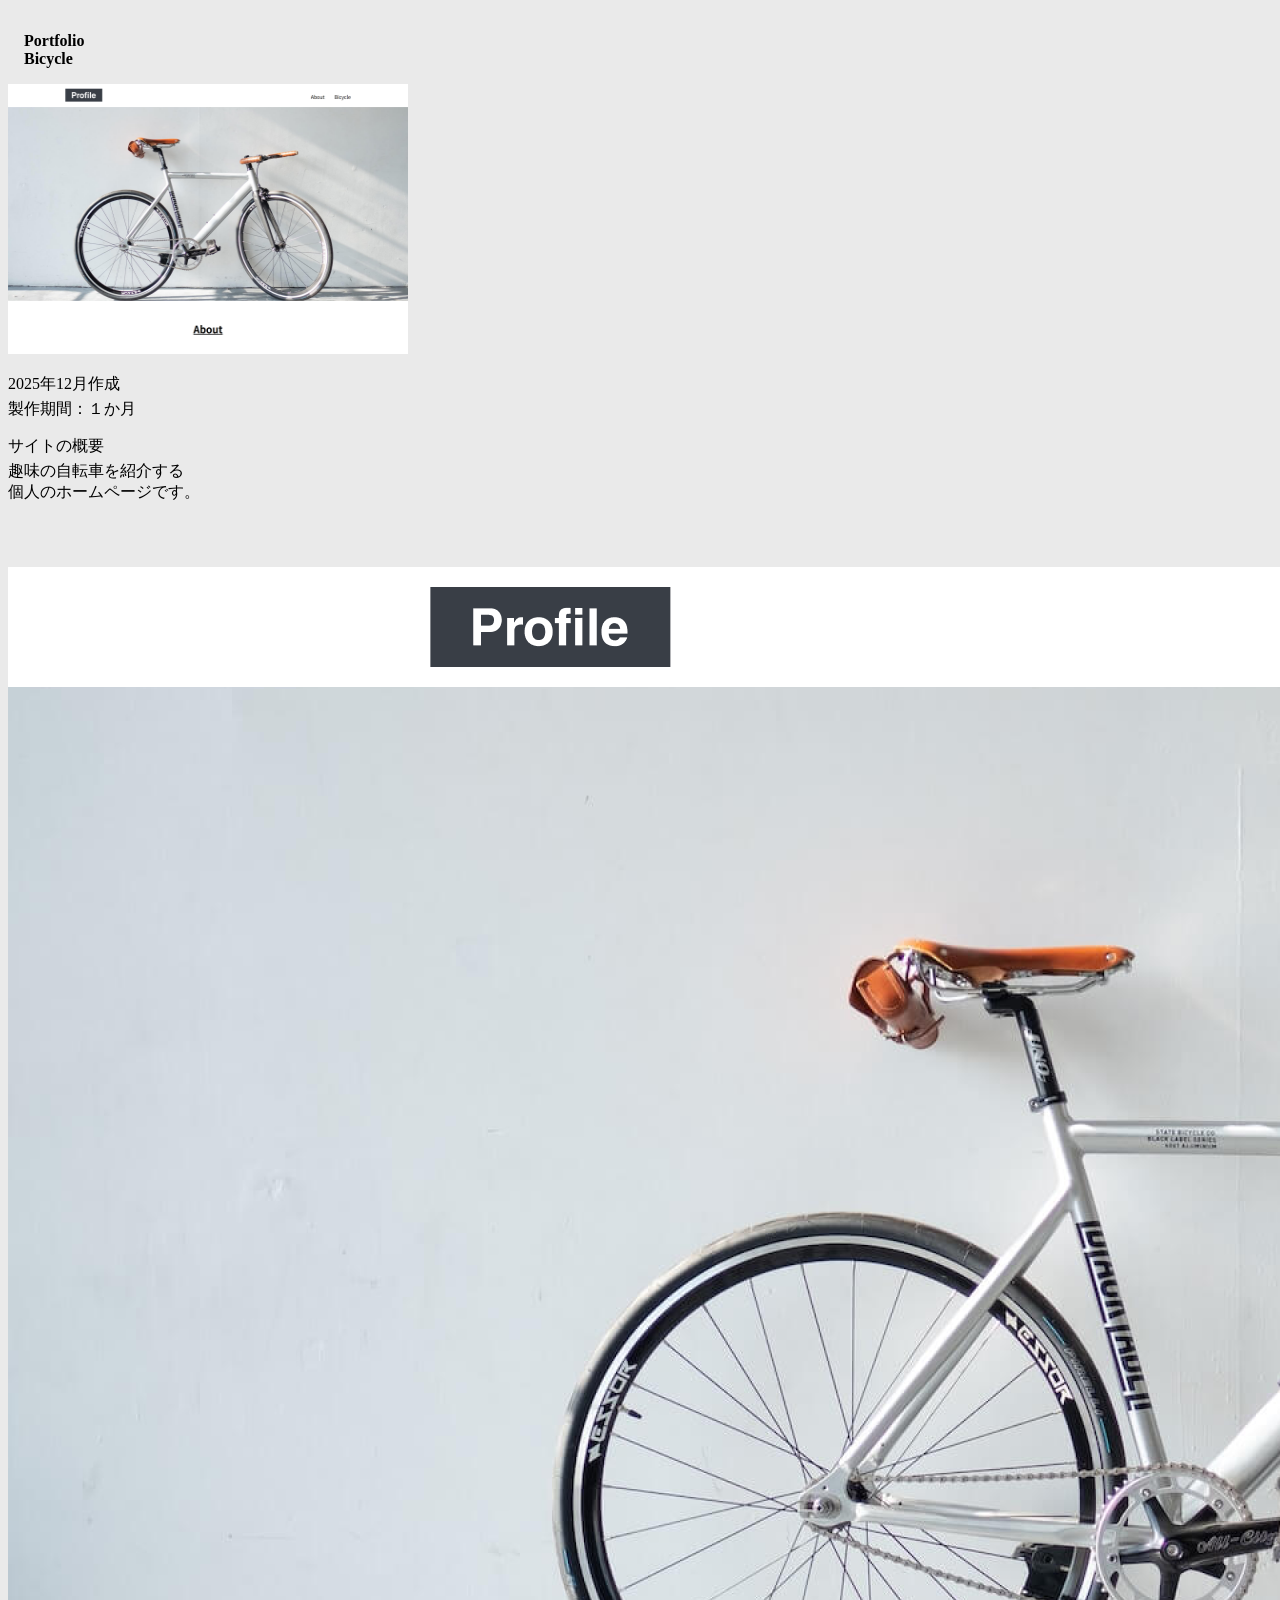
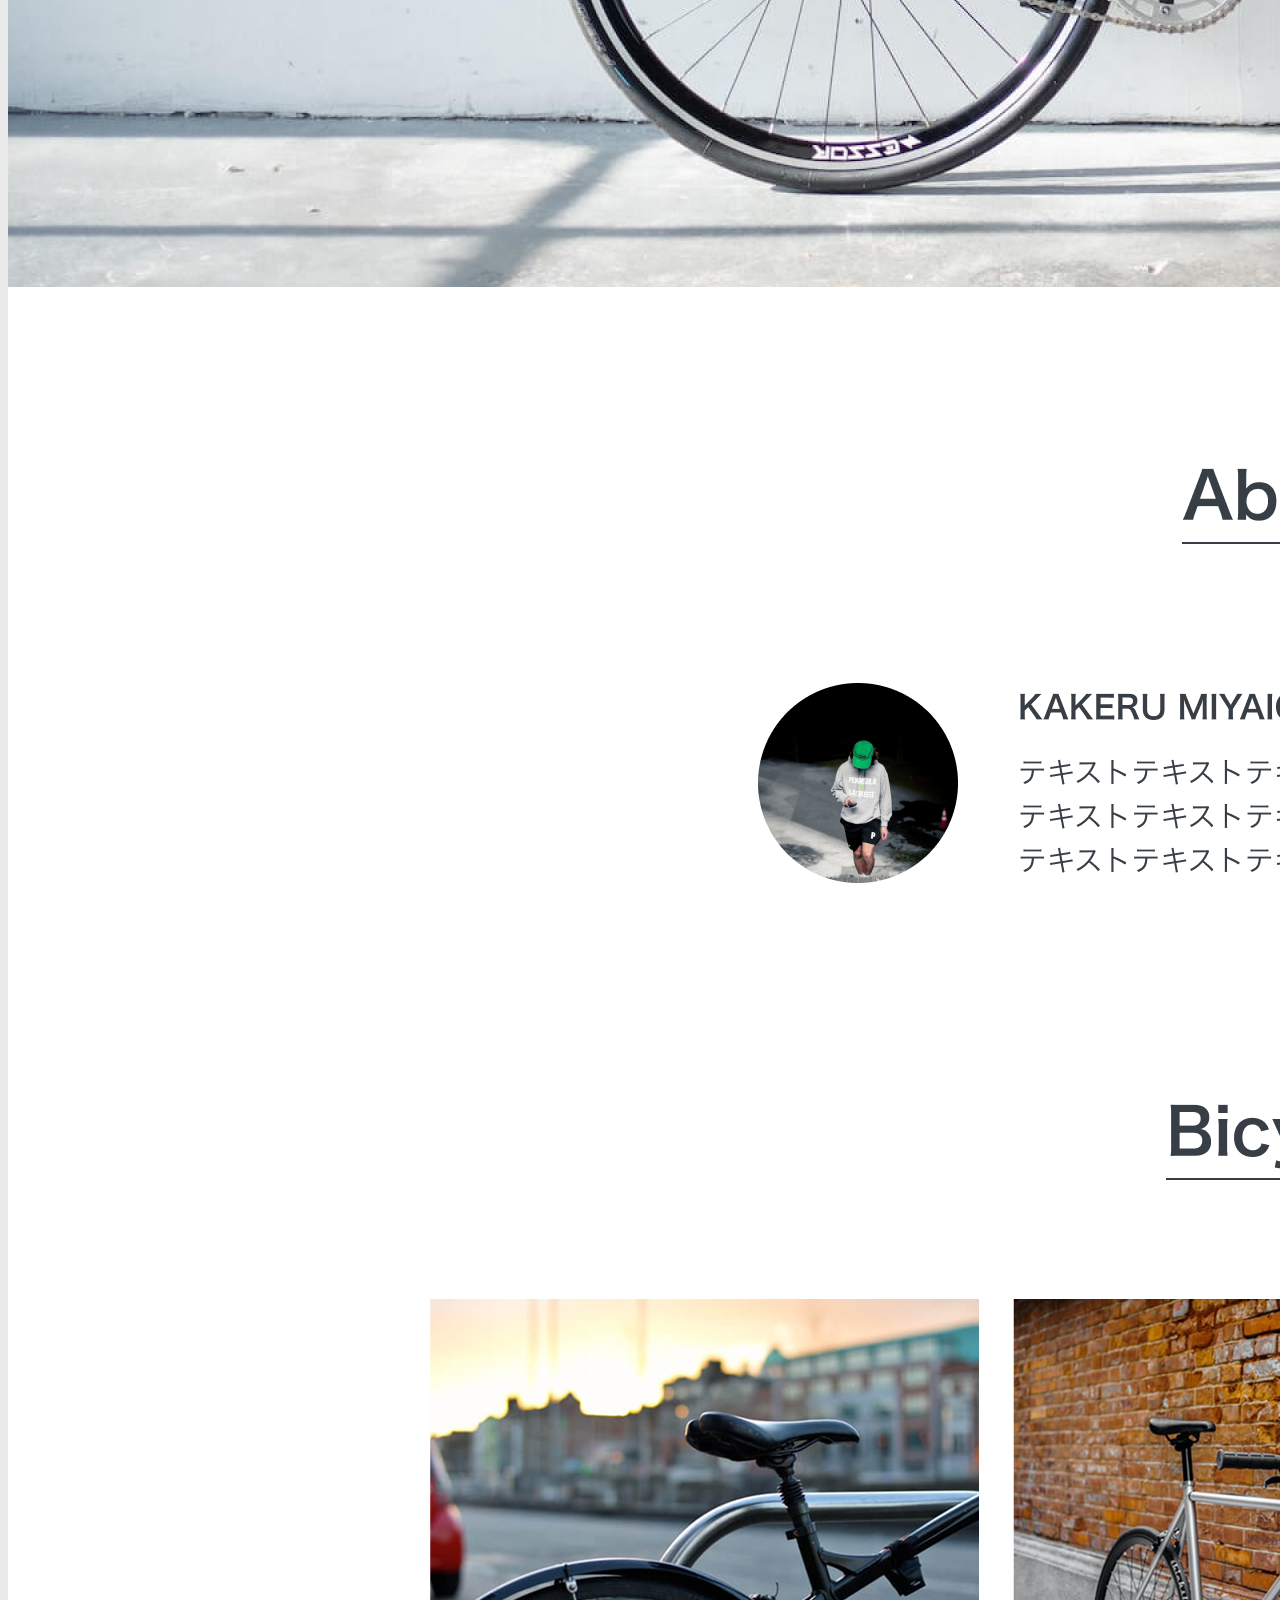
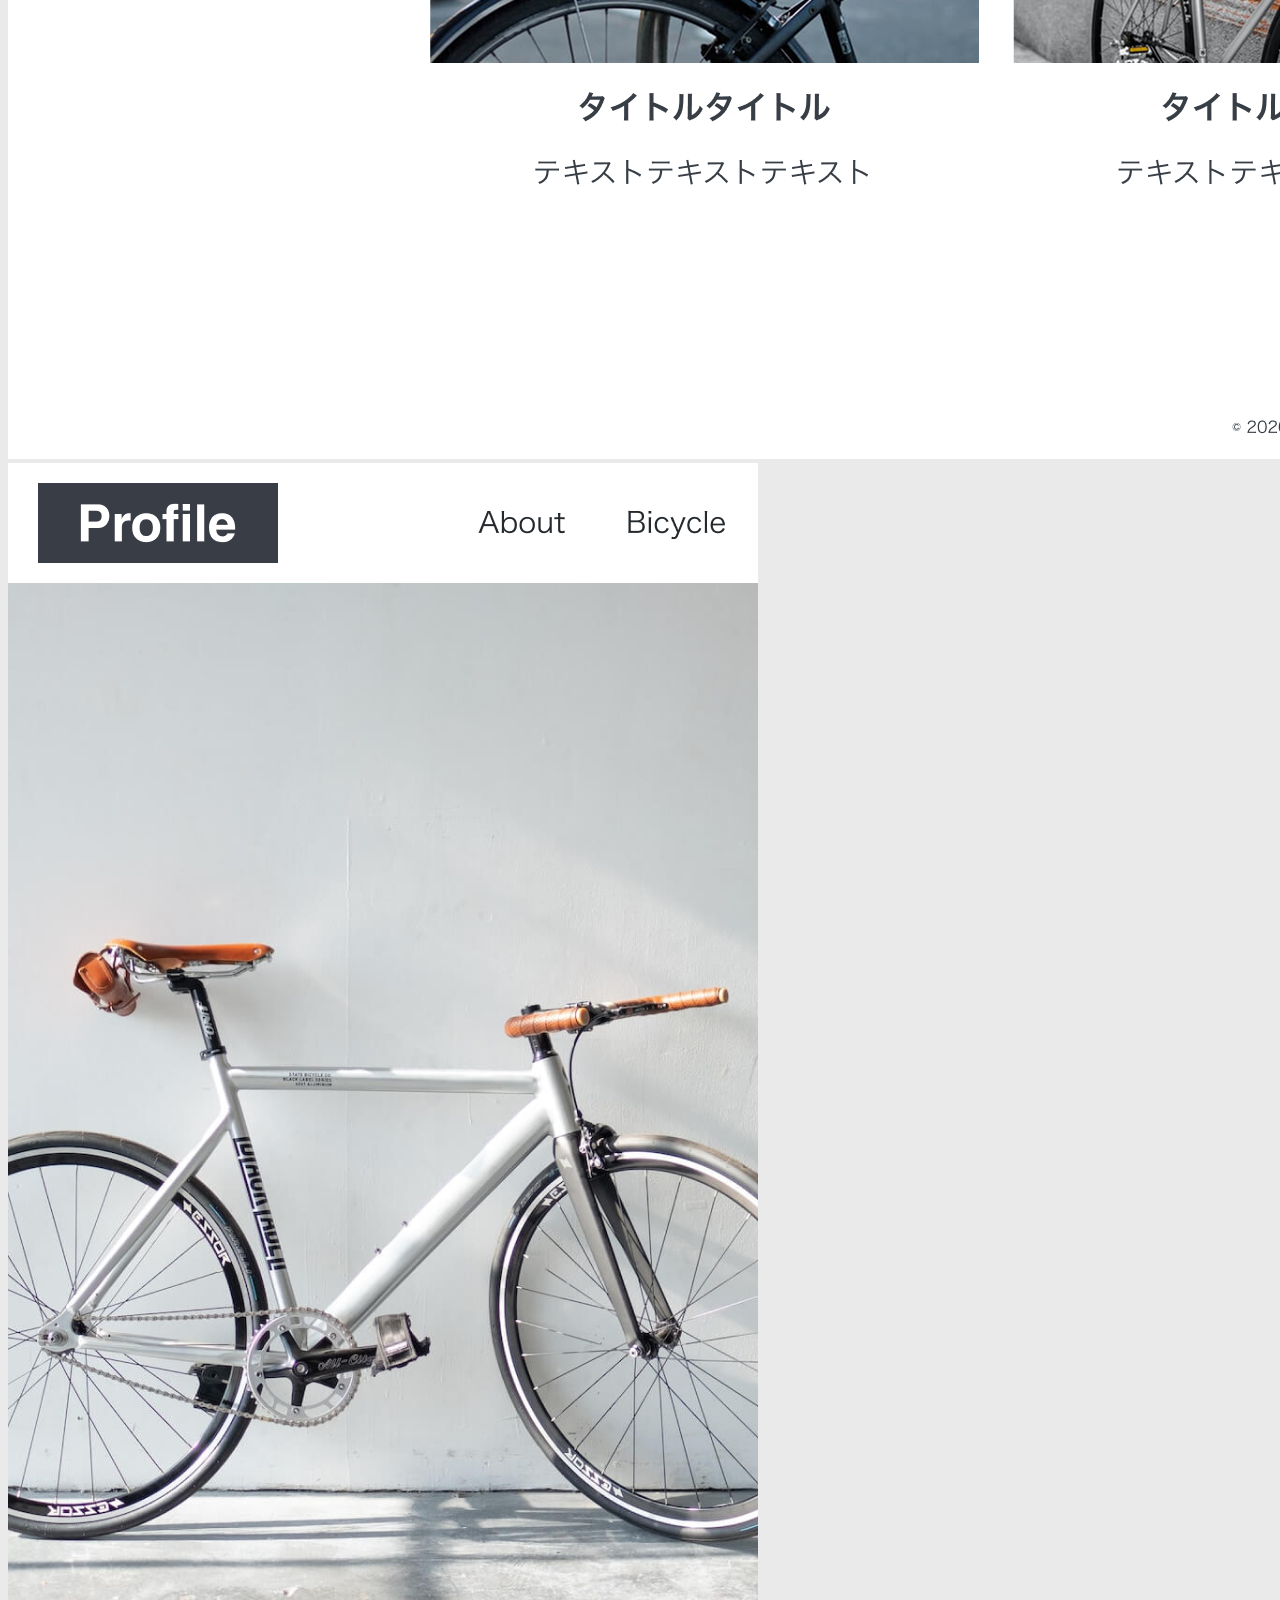
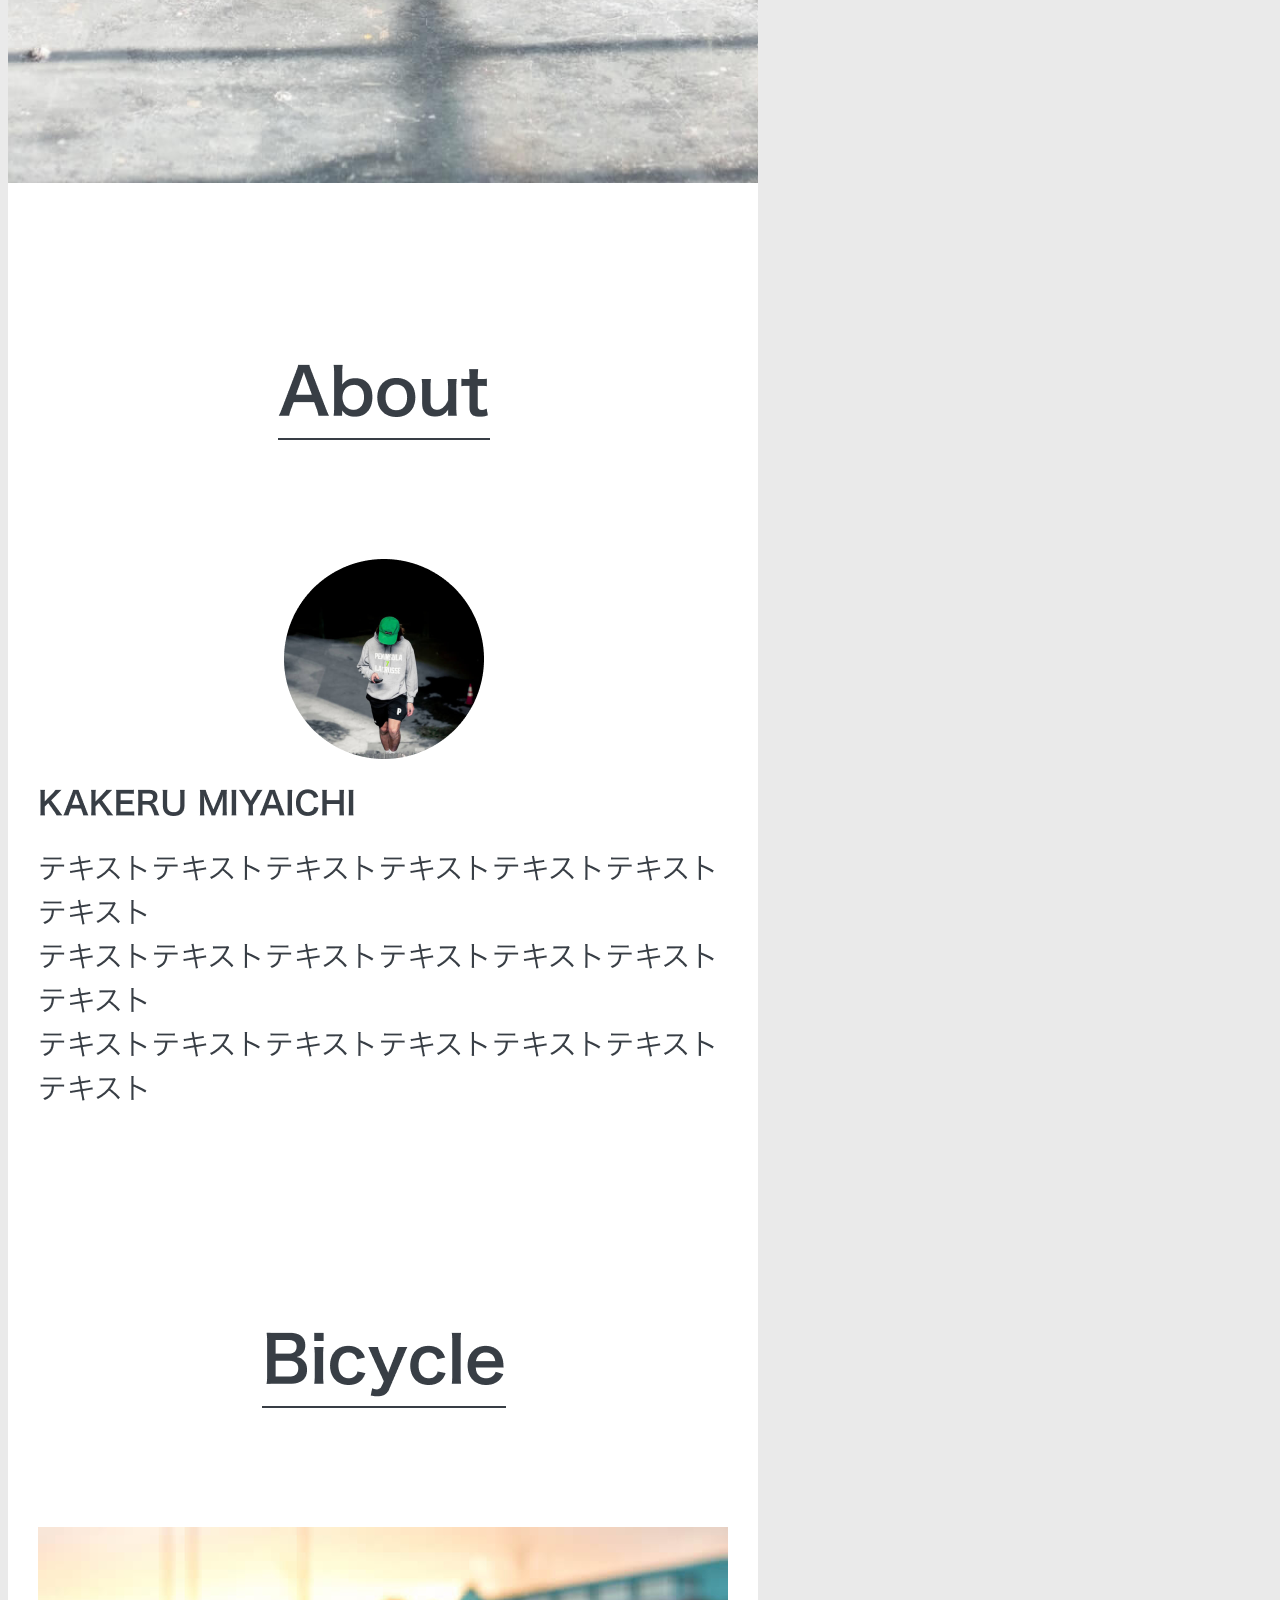
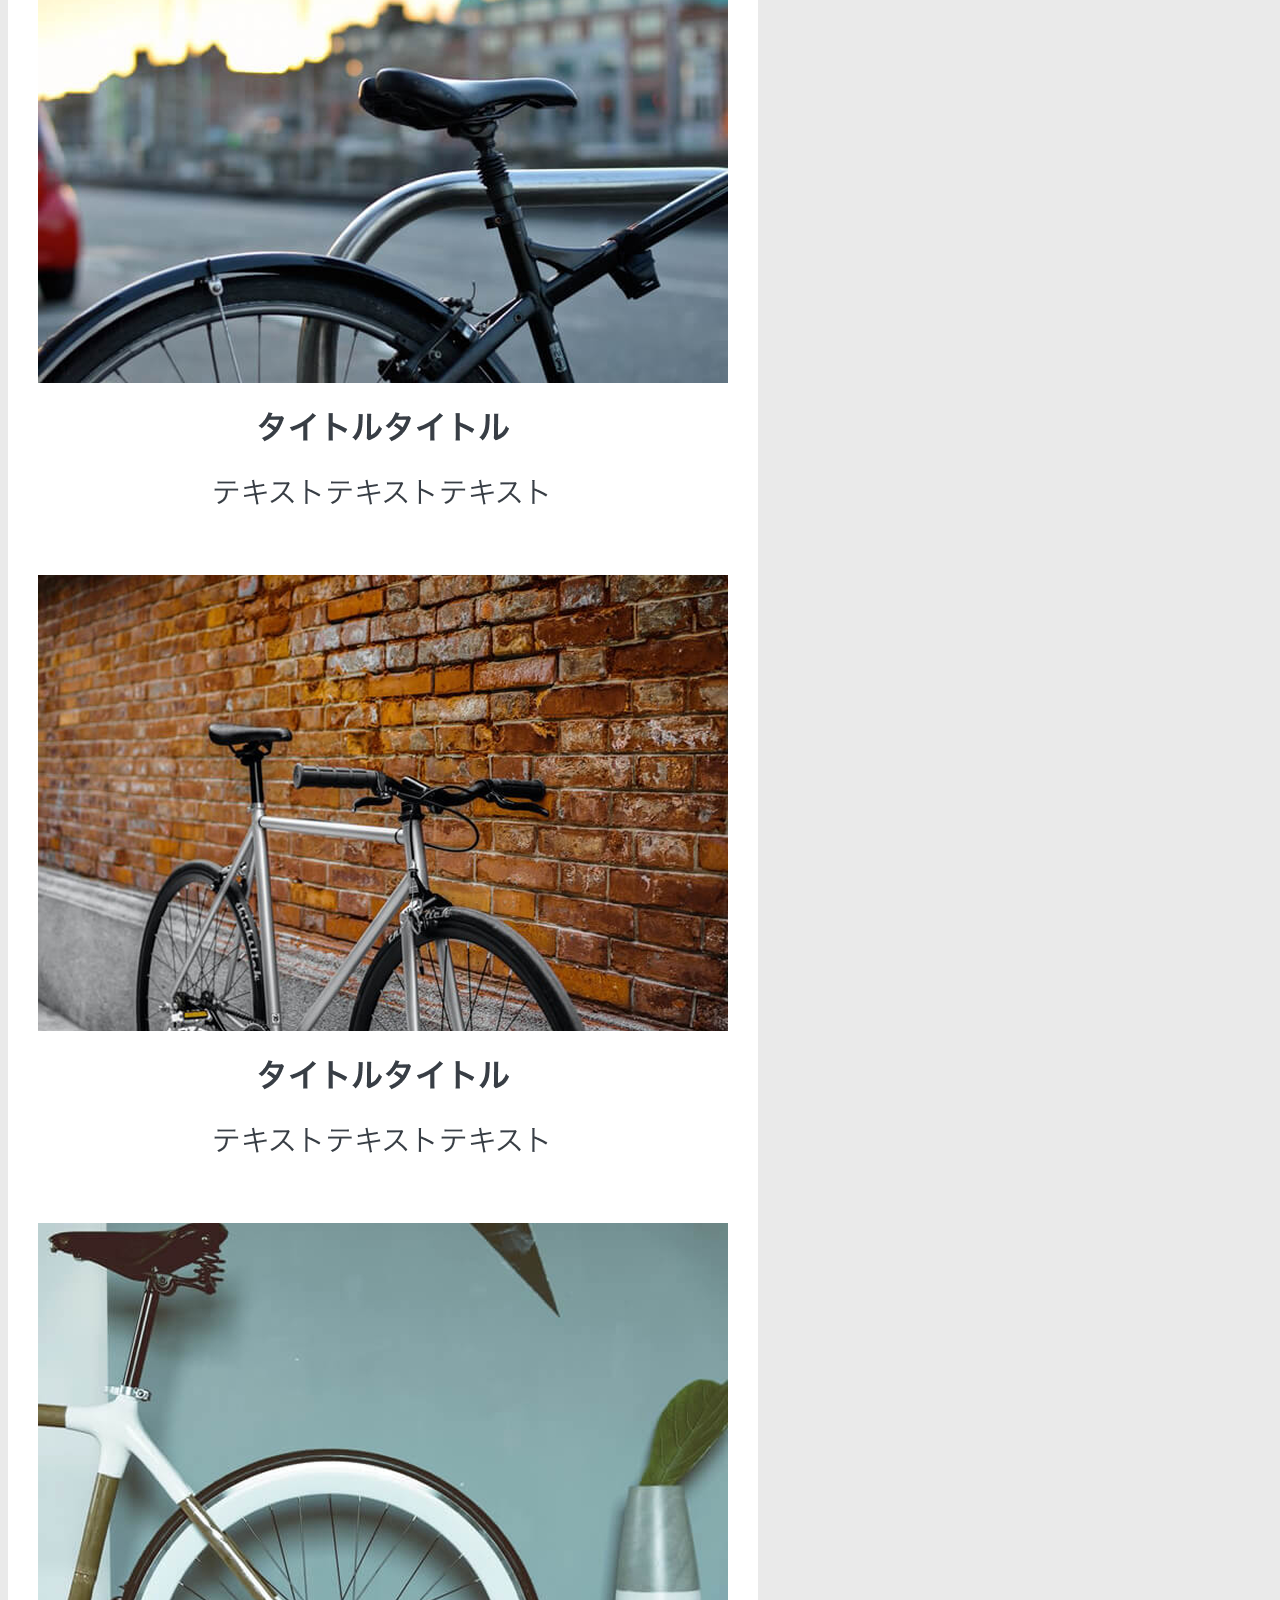
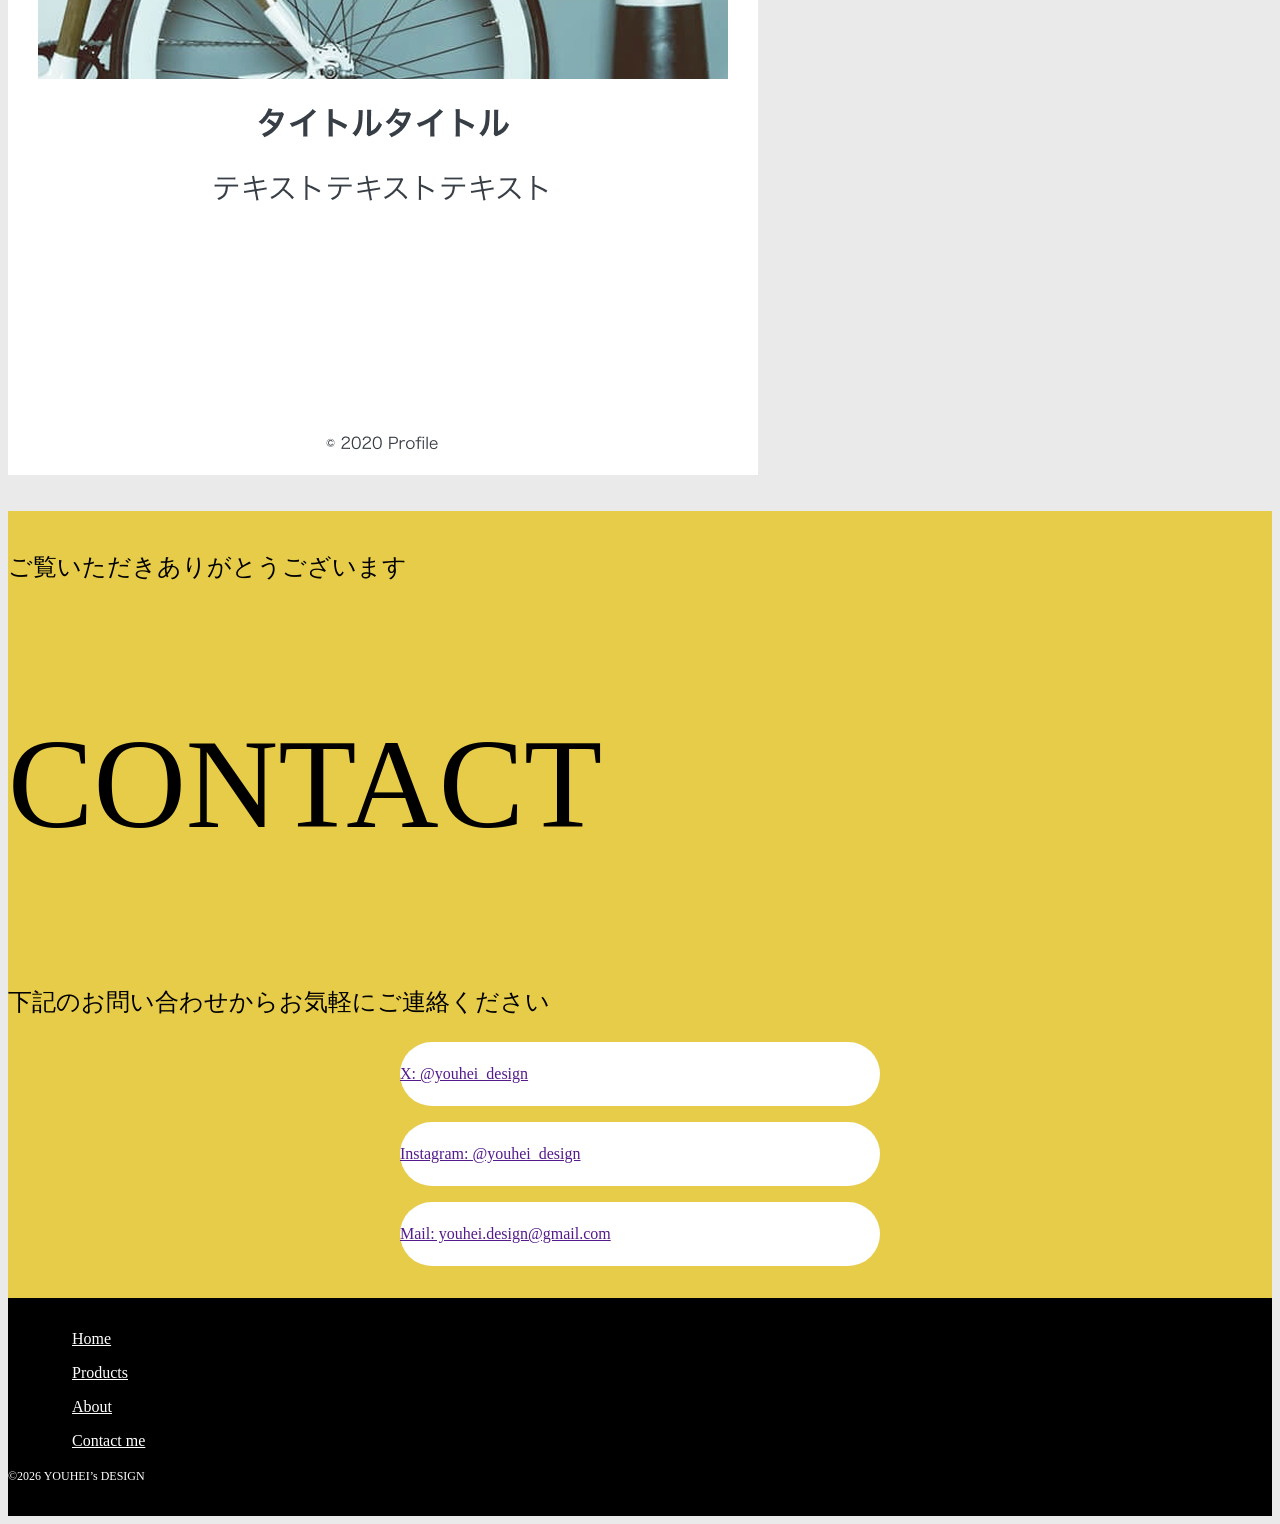
==== bicycle.html @ d2dc4cb7 "Add files via upload" ====
<!DOCTYPE html>
<html lang="ja">

<head>
  <meta charset="UTF-8">
  <meta name="viewport" content="width=device-width, initial-scale=1.0">
  <title>YOUHEI's DESIGN</title>
</head>
<link rel="stylesheet" href="reset.css">
<link rel="stylesheet" href="common.css">
<link rel="stylesheet" href="style.css">
<link rel="stylesheet" href="media.css">
<link rel="stylesheet" href="pages.css">

<body>
  <section class="works">
    <h3>Portfolio</h3>
    <h3>Bicycle</h3>
    <div class="samune">
      <img src="Mask group bicycle.png " width="400" height="270">
    </div>
    <div class="date">
      <p>2025年12月作成</p>
      <p>製作期間：１か月</p>
    </div>
    <div class="gaiyou">
      <p>サイトの概要</p>
      <p>趣味の自転車を紹介する <br>個人のホームページです。</p>
    </div>
  </section>
  <section class="design">
    <div class="designpc">
      <img src="Profile - PC.png">
    </div>
    <div class="designsp">
      <img src="Profile - SP.png">
    </div>
  </section>
  <section class="contact">
    <p class="thanks">ご覧いただきありがとうございます</p>
    <p class="cntct">CONTACT</p>
    <p class="thanks">下記のお問い合わせからお気軽にご連絡ください</p>
    <div class="address">
      <a href="">X: @youhei_design</a>
    </div>
    <div class="address">
      <a href="">Instagram: @youhei_design</a>
    </div>
    <div class="address">
      <a href="">Mail: youhei.design@gmail.com</a>
    </div>
  </section>
  <footer>
    <nav>
      <a href="">Home</a>
      <a href="">Products</a>
      <a href="">About</a>
      <a href="">Contact me</a>
    </nav>
    <small>©︎2026 YOUHEI’s DESIGN</small>
  </footer>

  <script src="main.js"></script>
</body>

</html>
---- common.css ----
@charset "utf-8";

h2 {
  font-size: 24px;
}
---- style.css ----
@charset "utf-8";

body {
  background: #eaeaea;
}

.pc {
  display: none;
}

.firstview {
  width: 100%;
  padding: 16px;
  height: 640px;
  color: #fff;
  background: url(22475643_l.jpg);
  display: flex;
  flex-direction: column;
  justify-content: space-between;

  header {
    width: calc(100% - 32px);
    display: flex;
    justify-content: space-between;

    nav {
      display: none;

      a {
      margin: 32px;
      color: #fff;
      }
    }
  }

  img {
    margin: 0 auto 0 0;
  }

}

h3 {
  margin: 0 16px;
}

/* .pickup{
  height: 48px;
} */

.pickup {
  object-fit: cover;
  height: 100%;
}

.works {
  margin: 32px 0 0;

  img {
    margin: 0 auto 0 0;
  }
}

.one {
  max-width: 1800px;
  width: calc(100% - 128px);
  padding: 32px 0;
  border-top: #000 1px solid;
  /* display: flex; */
  /* justify-content: space-between; */
  margin: 0 auto;

  .two {
    margin: 32px 0;

    .three {
      margin: 16px 0;

      .date,
      .gaiyou {
        margin: 16px 0;
        flex: 1;
        
        p{
          margin: 4px 0;
        }
      }
    }
  }
}

.about {
  background: #fff;
  padding: 32px 0;
}

.icon img {
  border-radius: 50%;
}

.youhei {
  margin: 0 auto;
  max-width: 960px;
  width: calc(100% - 128px);

  p {
    /* text-align: left; */
  }
}

.kuwasiku {
  display: flex;
  width: 240px;
  margin: 0 auto;
}

.contact {
  background: #e7cc49;
  padding: 16px 0;

  .cntct {
    font-size: 64px;
  }

  .address {
    margin: 16px auto;
    width: 480px;
    height: 64px;
    background: #fff;
    border-radius: 32px;

    a {
      line-height: 64px;
    }
  }
}

.circle {
  margin: 16px;
  border: #000 1px solid;
  width: 100px;
  height: 100px;
  border-radius: 50%;
  align-items: center;
}

.circle img {
  align-items: center;
  margin: auto;
}

footer {
  background: #000;
  padding: 32px 0;

  nav {
    margin: 0 auto;
    max-width: 1280px;
    width: calc(100% - 128px);
    display: flex;
    flex-direction: column;
    text-align: left;

    a {
      margin: 0 0 16px;
      color: #fff;
      font-size: 16px;
    }
  }

  small {
    color: #fff;
    font-size: 12px;
  }
}
---- media.css ----
@charset "utf-8";

@media(width>=1008px) {

  section>p {
    font-size: 32px;
  }

  * {
    font-size: 16px;
  }

  h3 {
    margin: 0 16px;
  }

  .sp {
    display: none;
  }

  .pc {
    display: inline;
  }

  header nav {
    display: flex !important;
    justify-content: space-between;
  }

  .works {

    img {
      margin: 0 auto 0 0;
    }

    width: 100%;
  }

  .one {
    display: flex;
    justify-content: space-between;

    .two {
      display: flex;
      flex: 1;
      justify-content: space-between;
      flex-direction: row-reverse;

      .three {
        display: flex;
        flex: 1;
      }
    }
  }

  .about {
    background: #fff;

    .profile {
      width: 840px;
      margin: 0 auto;
      display: flex;
      flex-direction: row-reverse;

      .youhei {
        margin: 0 auto;
        max-width: 960px;
        width: calc(100% - 128px);

        p {
          text-align: left;
        }
      }

      .kuwasiku {
        margin: 0 auto;
        width: 400px;
        display: flex;
      }
    }
  }

  .contact {
    background: #e7cc49;
    padding: 16px 0;

    .thanks {
      font-size: 24px;
    }

    .cntct {
      font-size: 128px;
    }

    .address {
      margin: 16px auto;
      width: 480px;
      height: 64px;
      background: #fff;
      border-radius: 32px;

      a {
        line-height: 64px;
      }
    }
  }

  .circle {
    margin: 16px;
    border: #000 1px solid;
    width: 100px;
    height: 100px;
    border-radius: 50%;
    align-items: center;
  }

  .circle img {
    align-items: center;
    margin: auto;
  }

  footer {
    background: #000;
    padding: 32px 0;

    nav {
      margin: 0 auto;
      max-width: 1280px;
      width: calc(100% - 128px);
      display: flex;
      flex-direction: column;
      text-align: left;

      a {
        margin: 0 0 16px;
        color: #fff;
        font-size: 16px;
      }
    }

    small {
      color: #fff;
      font-size: 12px;
    }
  }
}
---- pages.css ----
@charset "utf-8";

.samune,
.date,
.gaiyou {
  margin: 16px 0;
  
  p {
    margin: 4px 0;
  }
}

.design {
  margin: 64px 0 32px;
  
  img{
    object-fit: cover;
  }
}
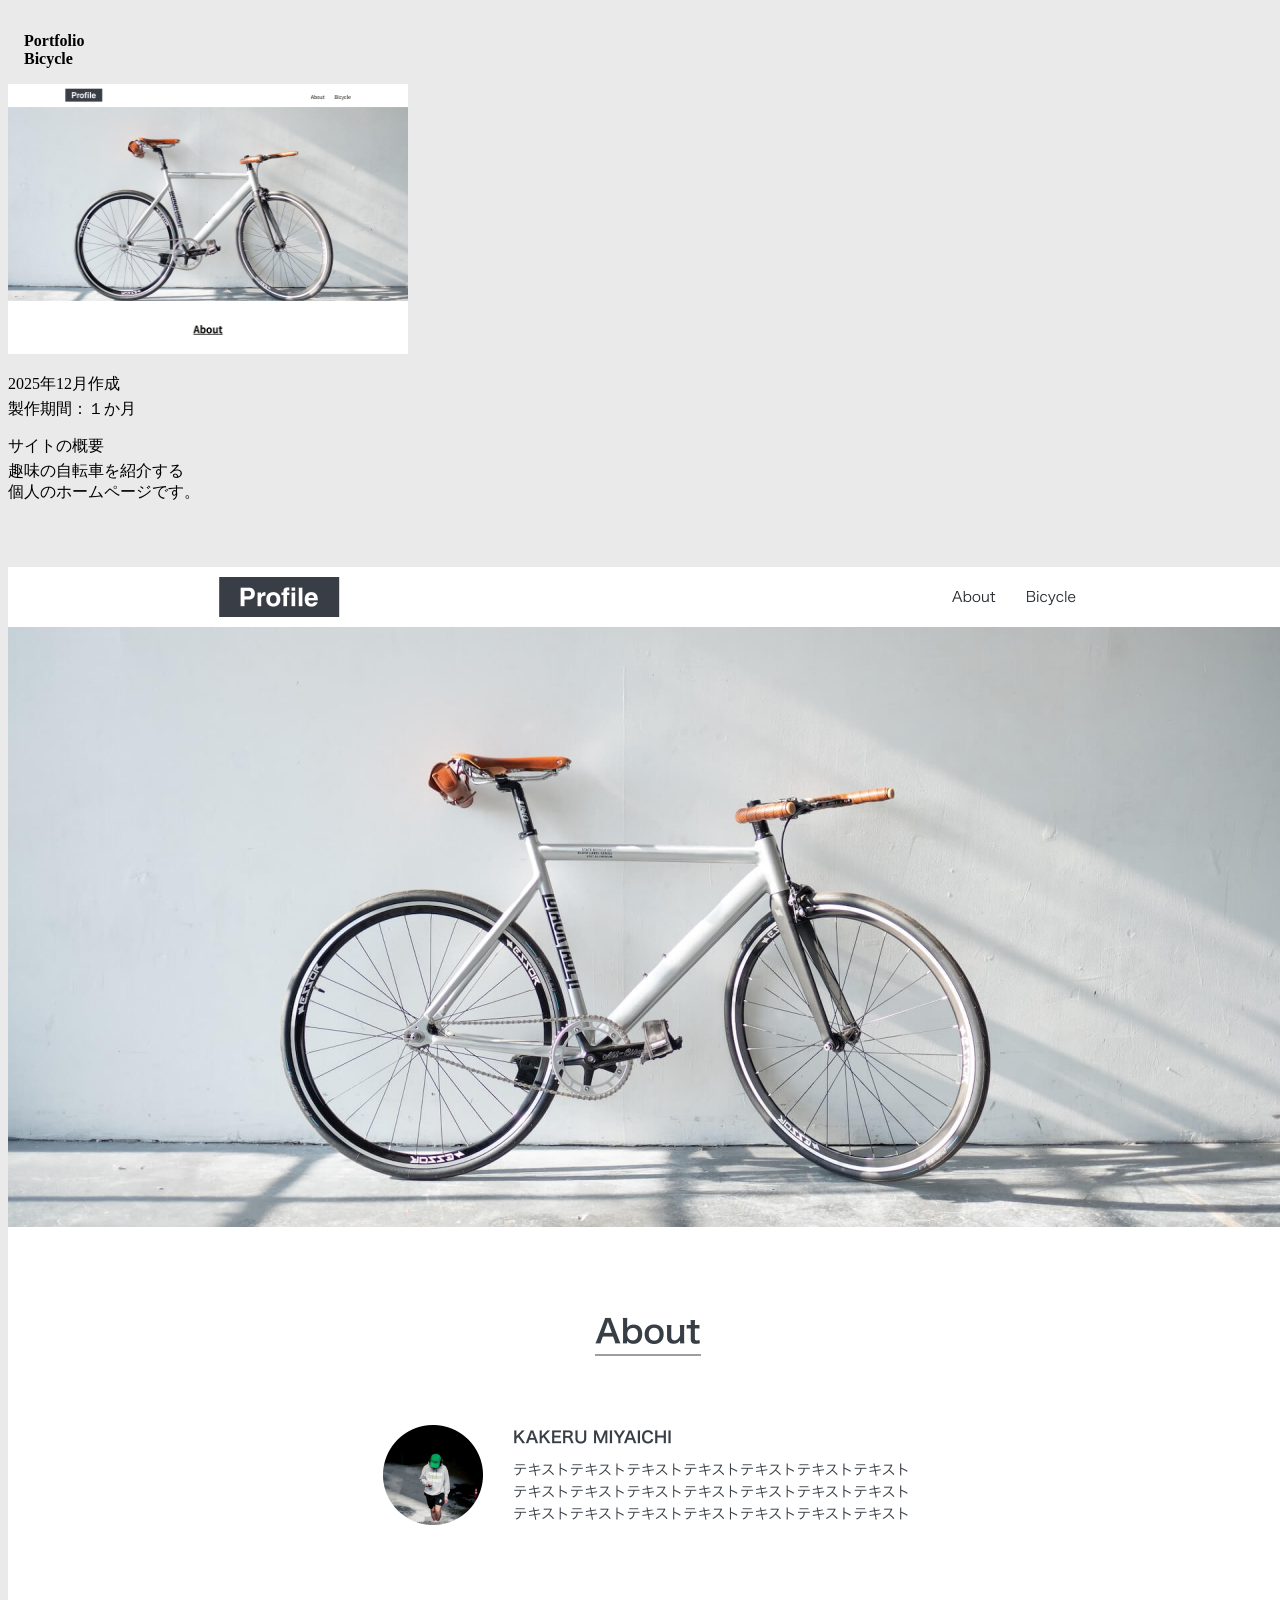
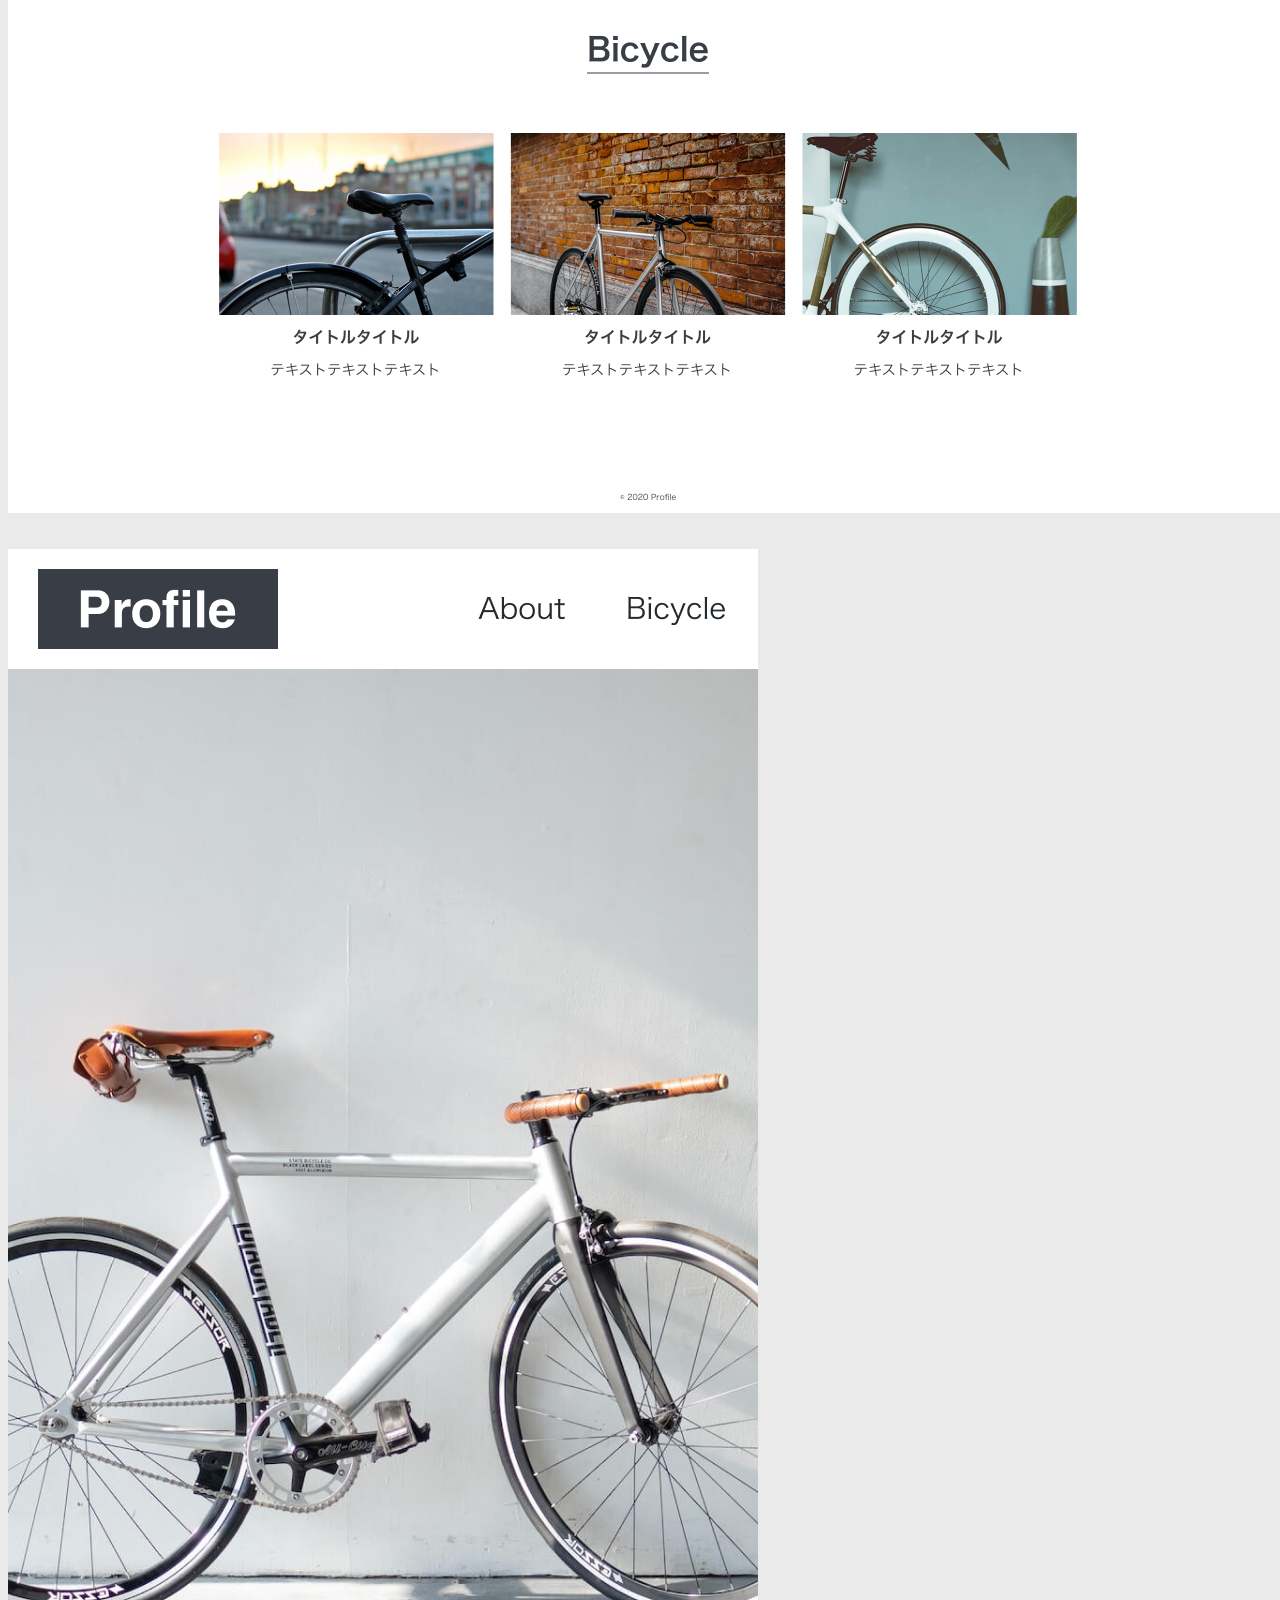
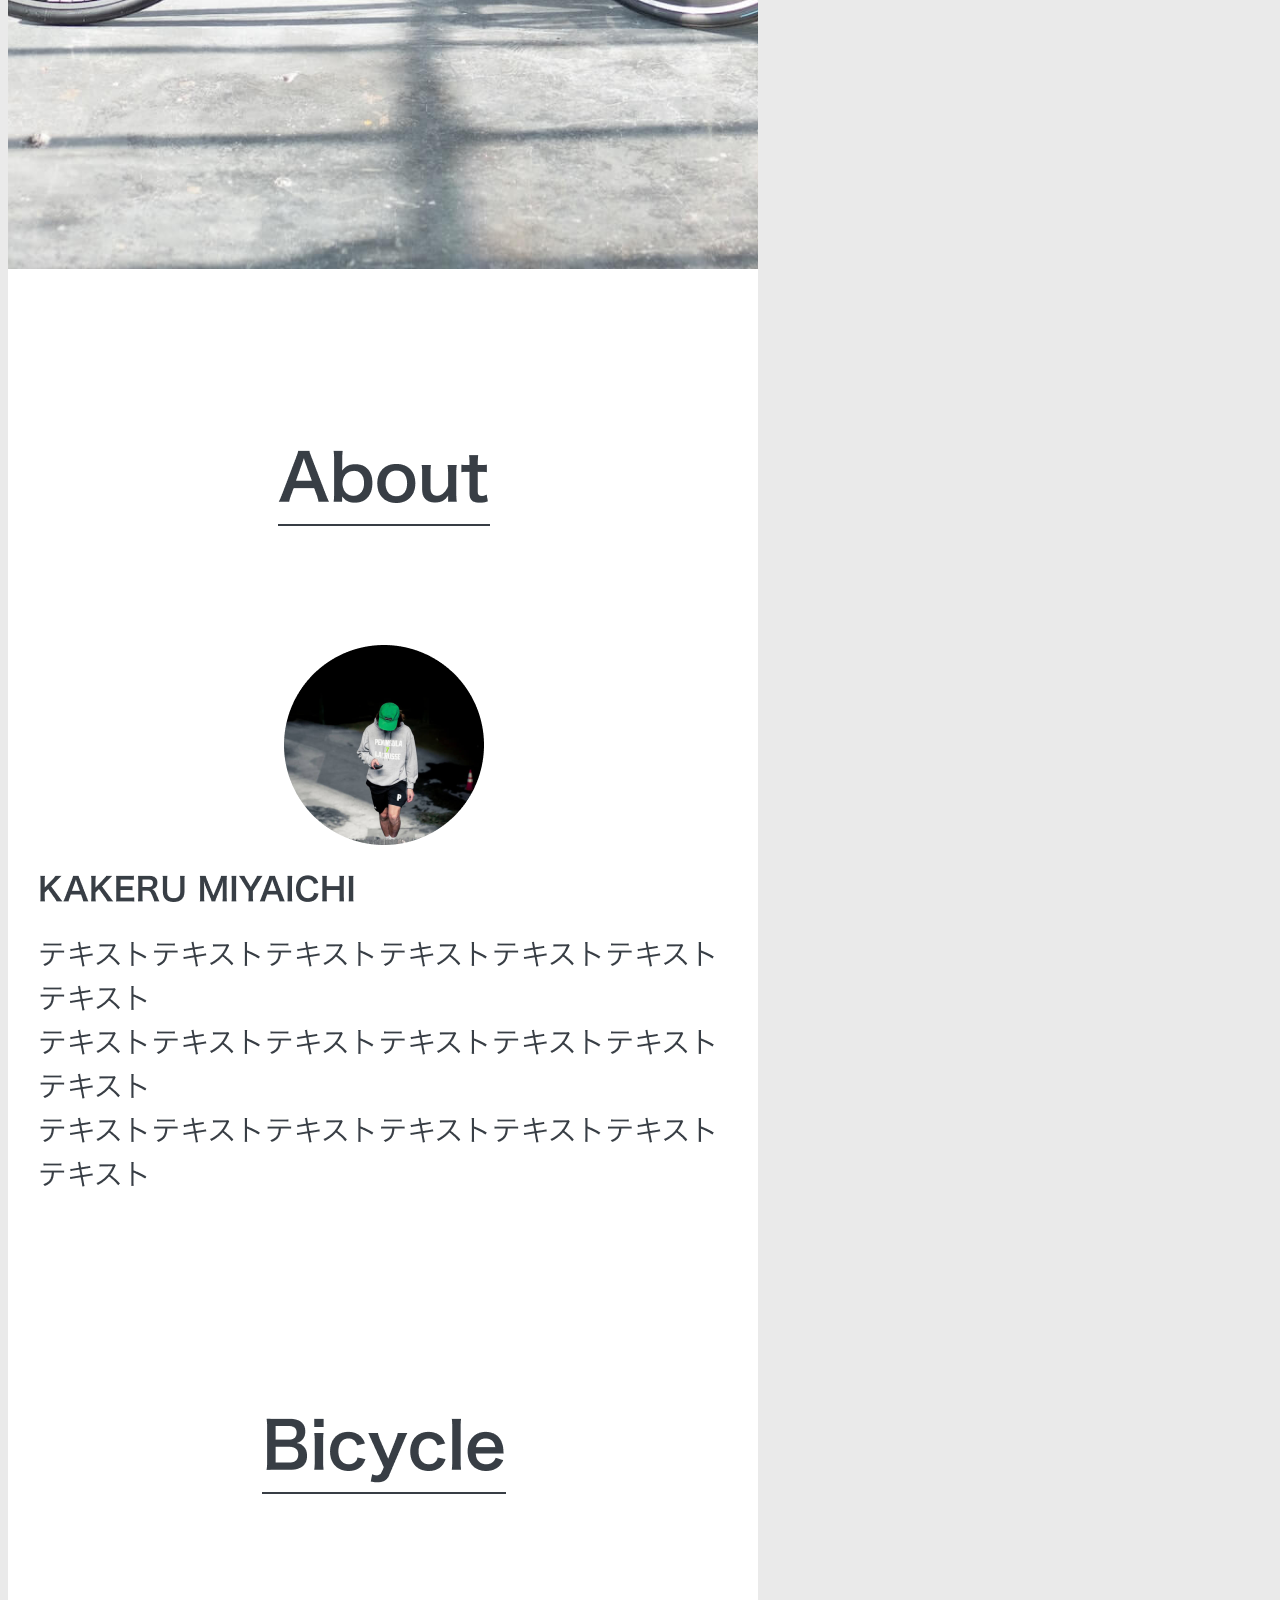
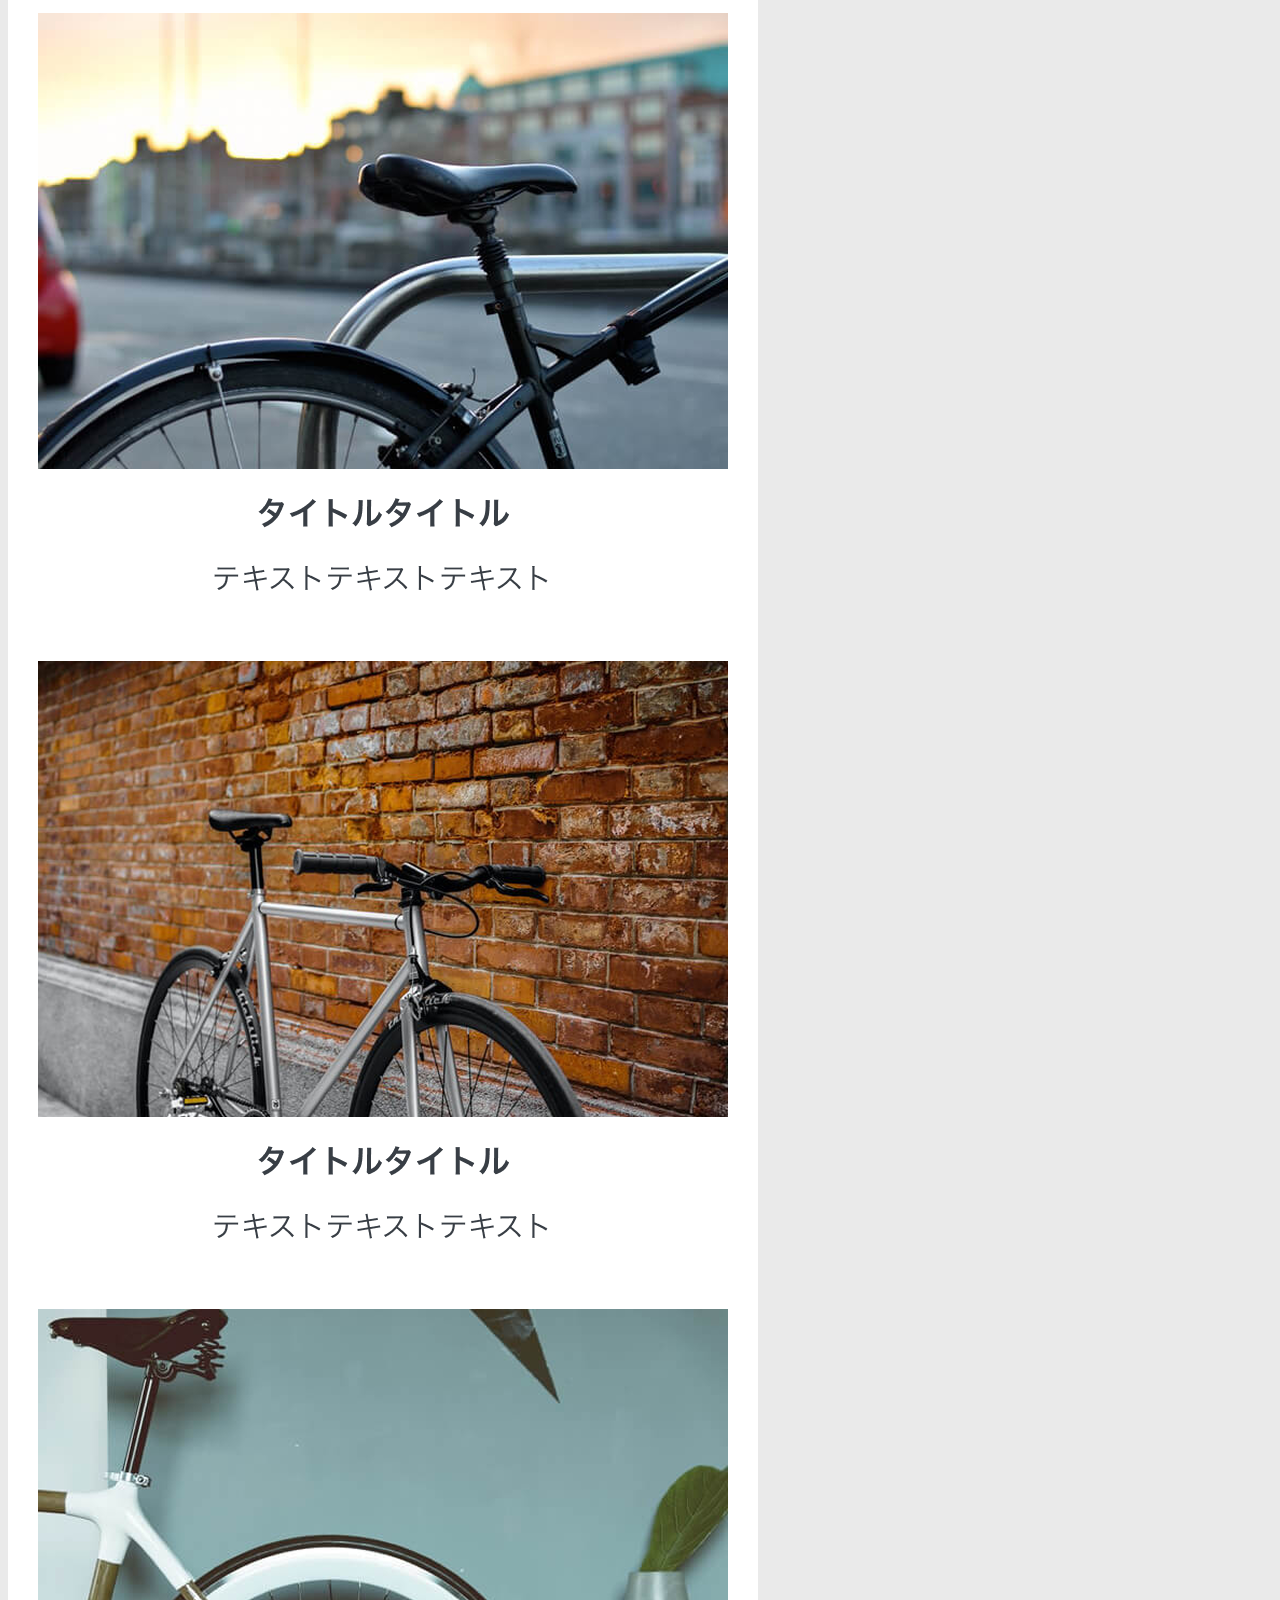
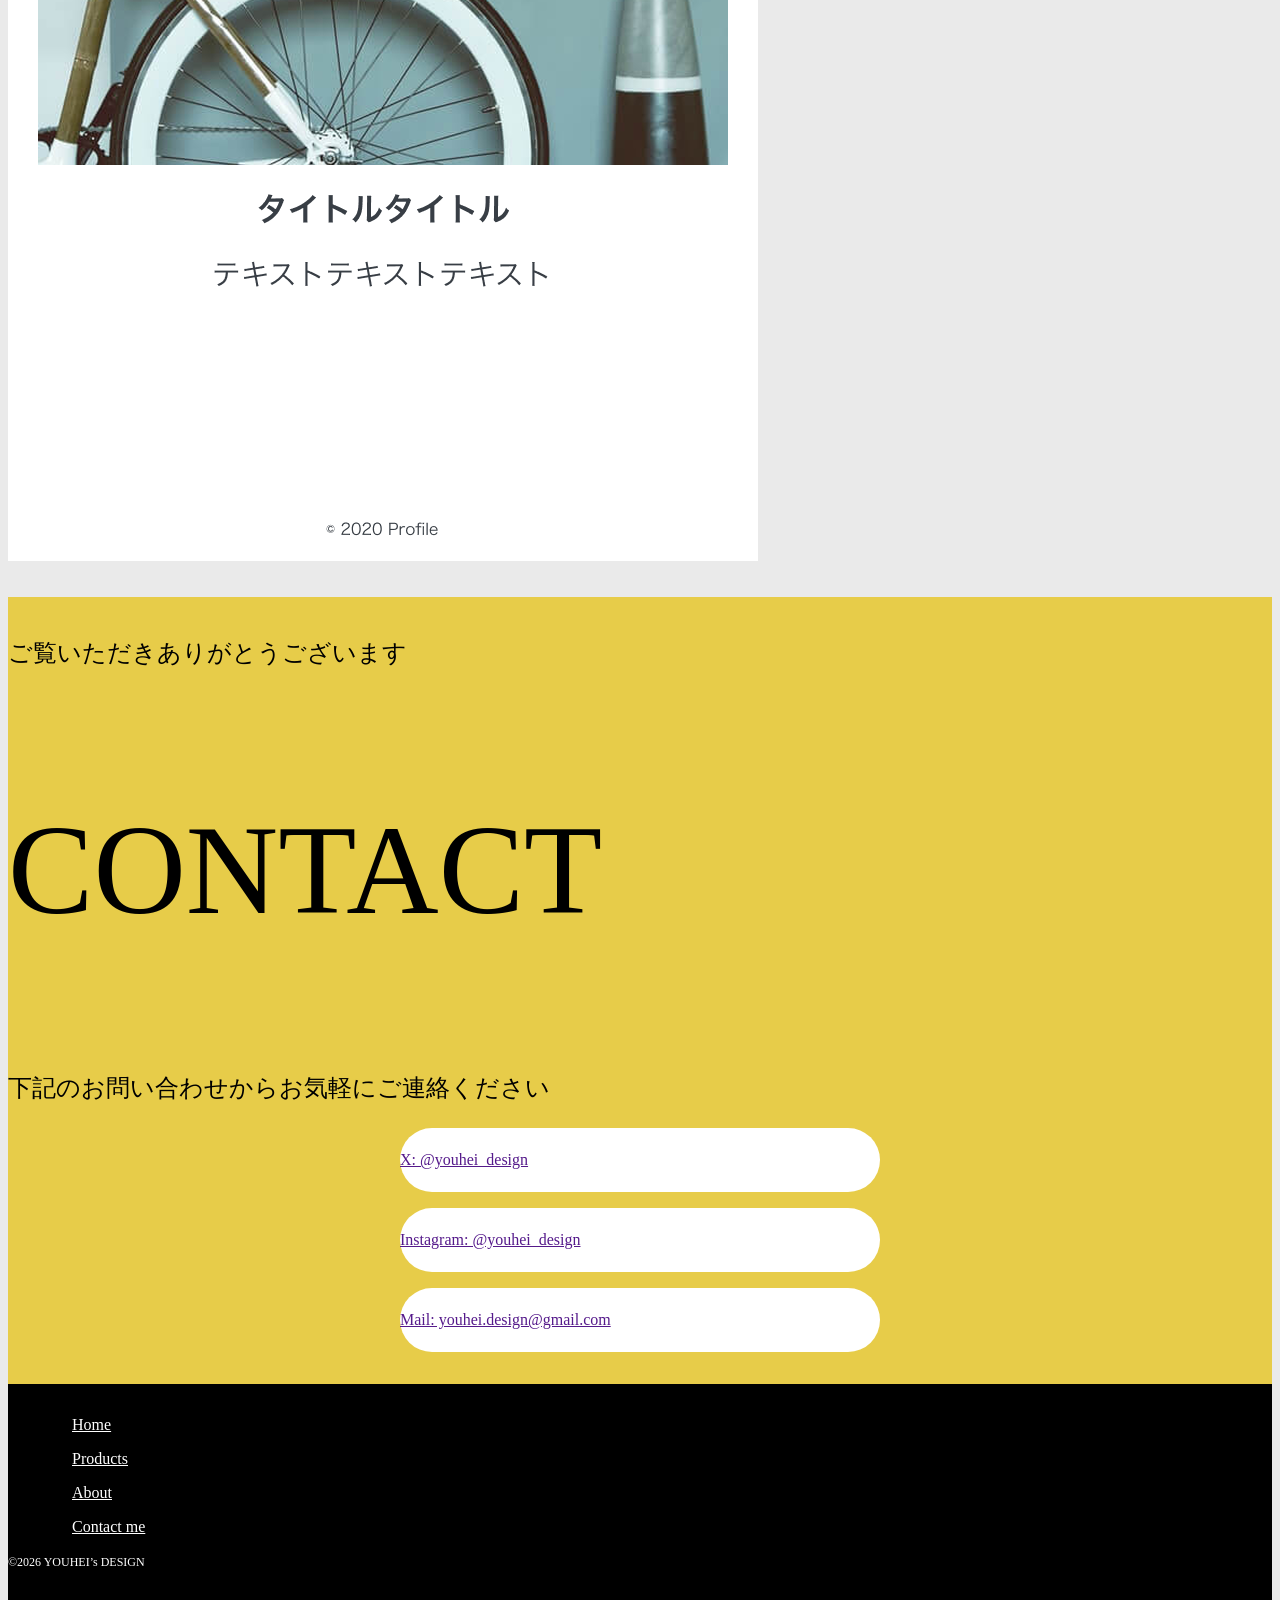
==== commit a5ada6ff: "Add files via upload" ====
--- a/bicycle.html
+++ b/bicycle.html
@@ -30,10 +30,10 @@
   </section>
   <section class="design">
     <div class="designpc">
-      <img src="Profile - PC.png">
+      <img src="Profile - PC.png" width="1280" height="1546">
     </div>
     <div class="designsp">
-      <img src="Profile - SP.png">
+      <img src="Profile - SP.png" width="750" height="4812">
     </div>
   </section>
   <section class="contact">
--- a/pages.css
+++ b/pages.css
@@ -12,8 +12,17 @@
 
 .design {
   margin: 64px 0 32px;
+  width: 100%;
+  height: auto;
   
-  img{
-    object-fit: cover;
+  .designpc,
+  .designsp{
+    width: 100%;
+    height: auto;
+    margin: 32px 0;
+    
+    img{
+      object-fit: cover;
+    }
   }
 }
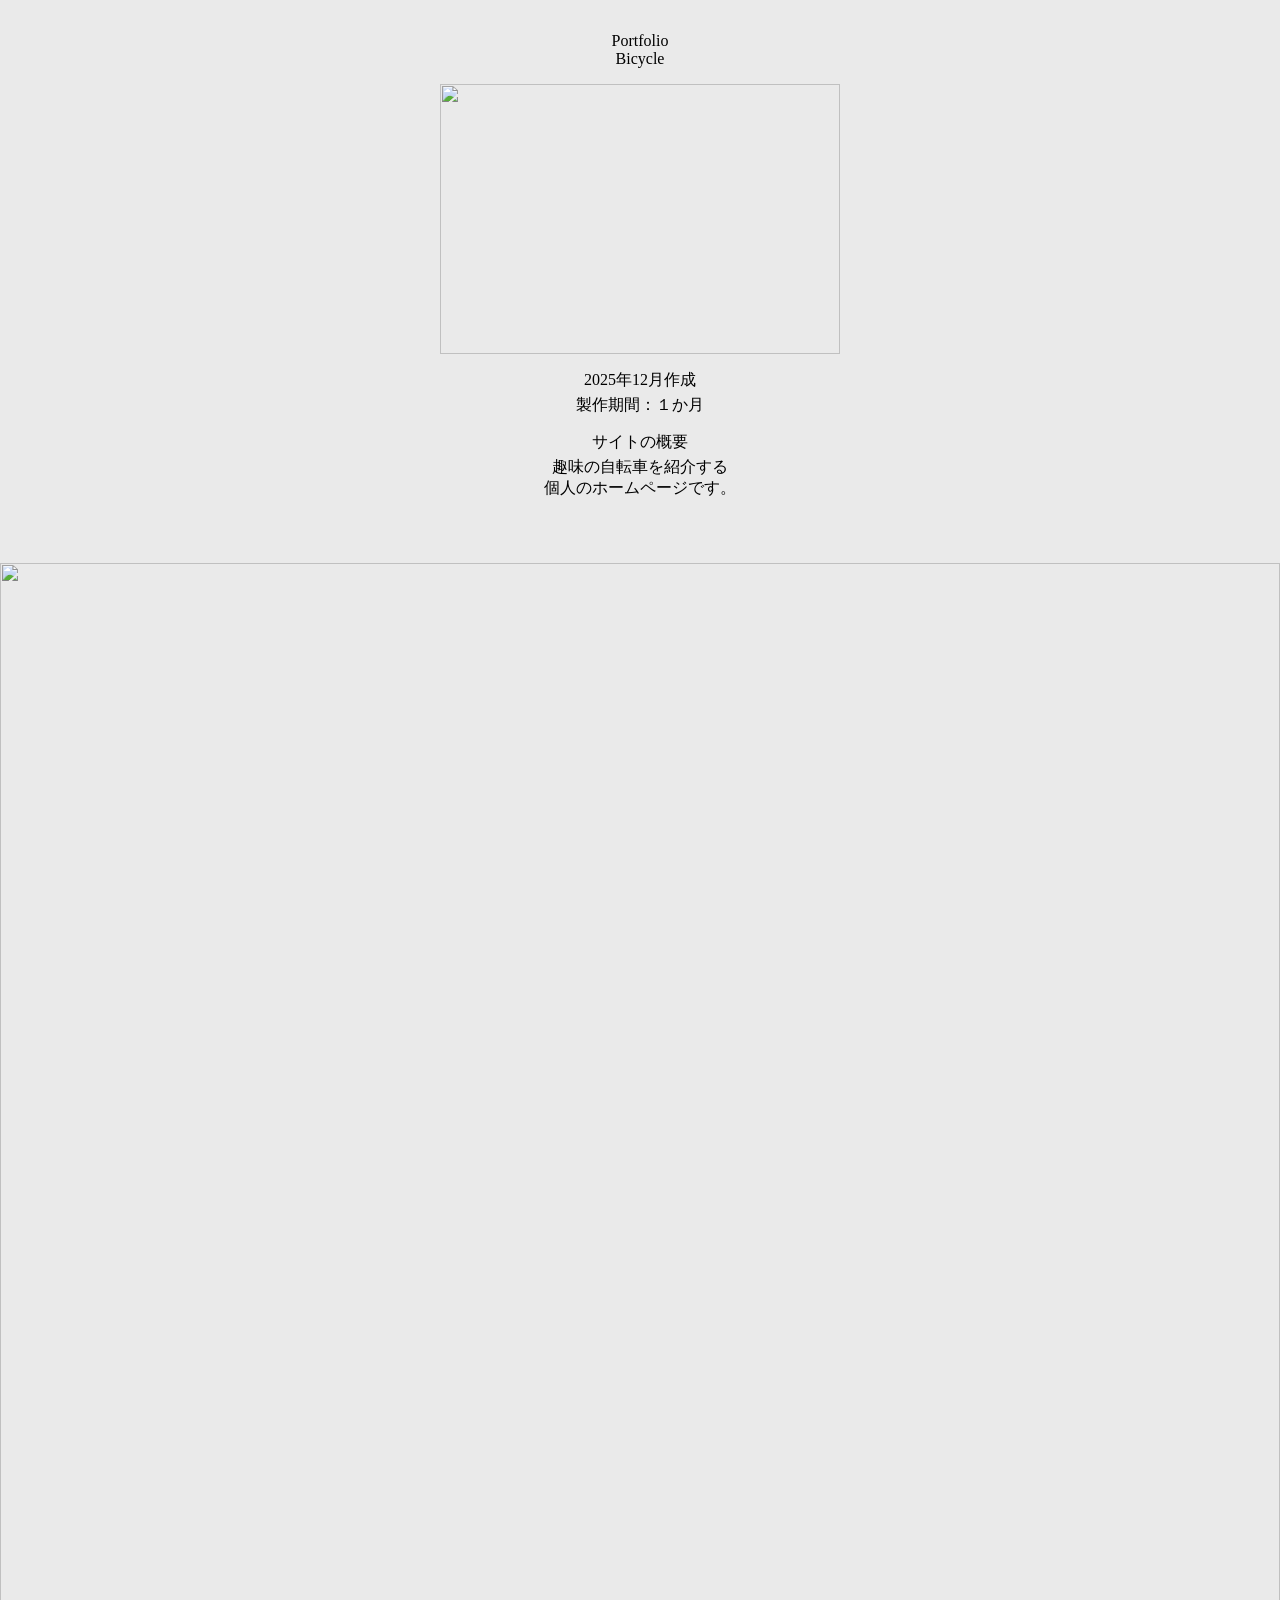
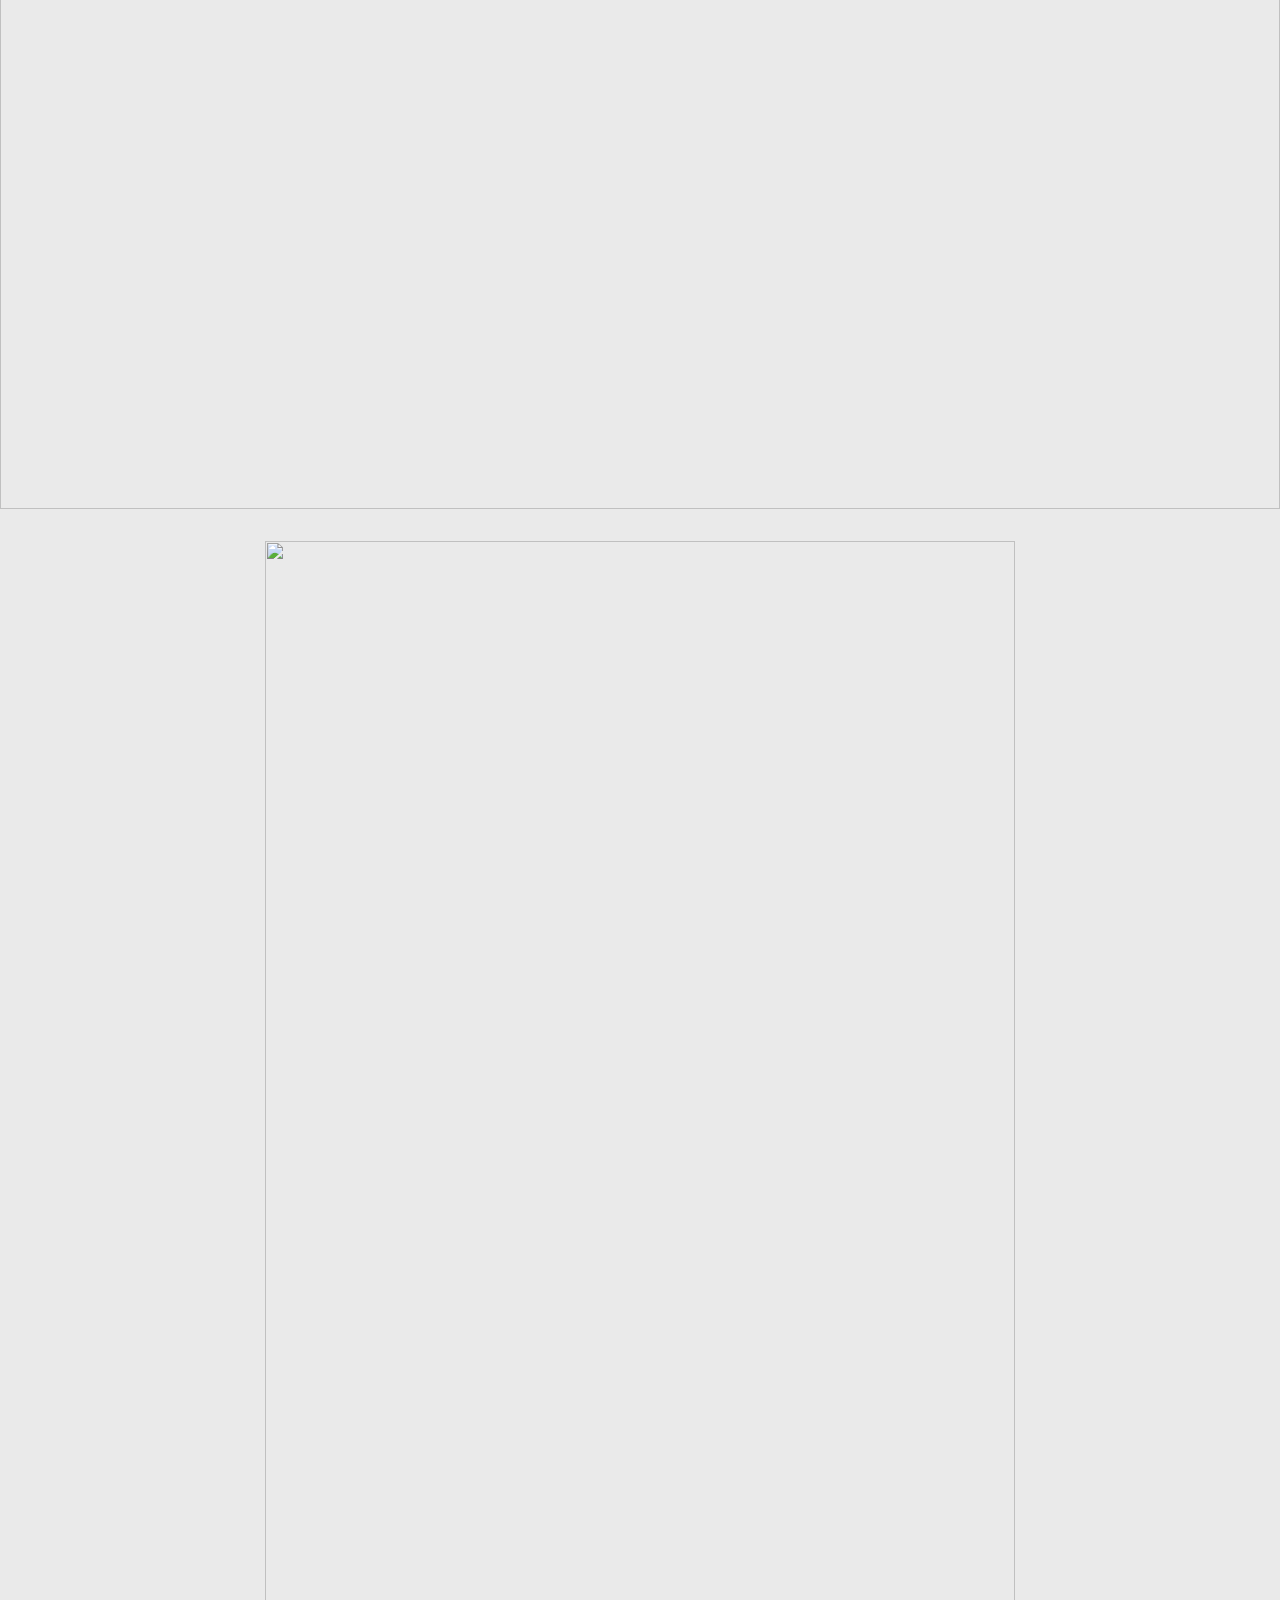
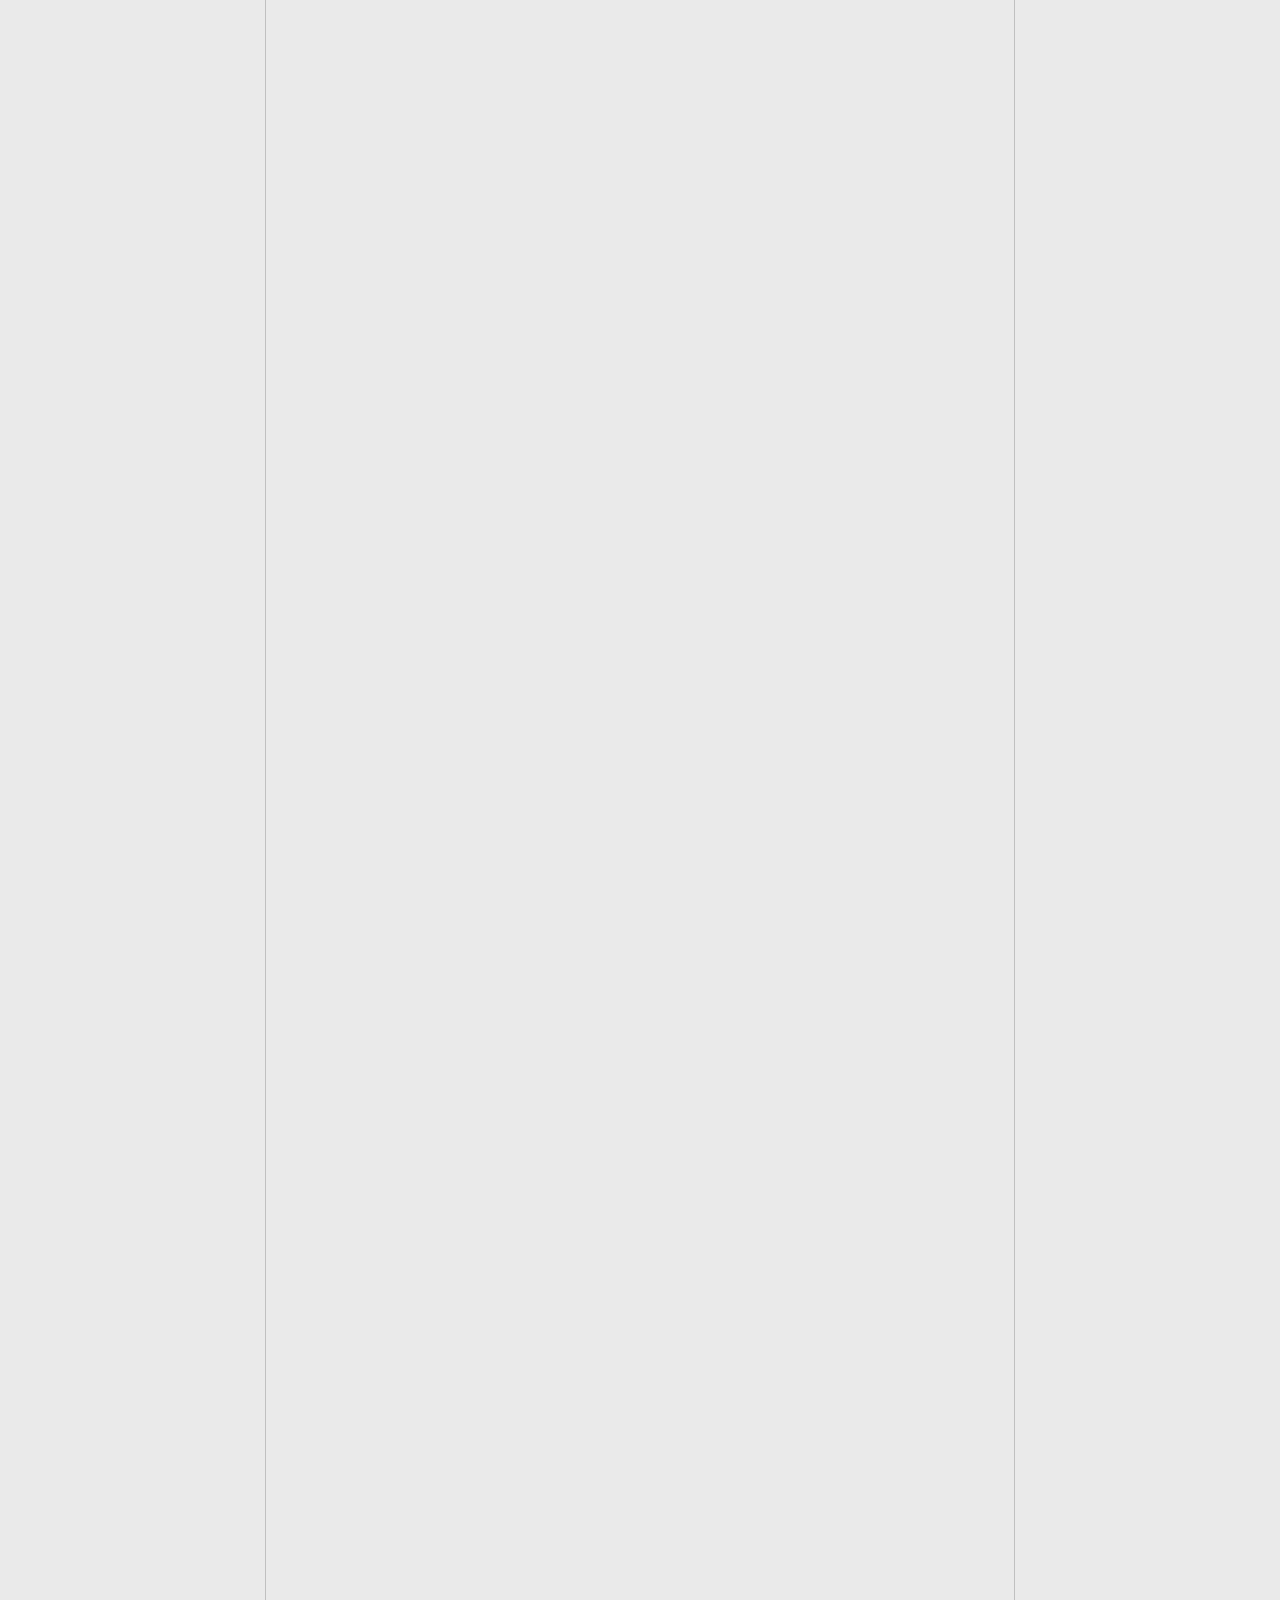
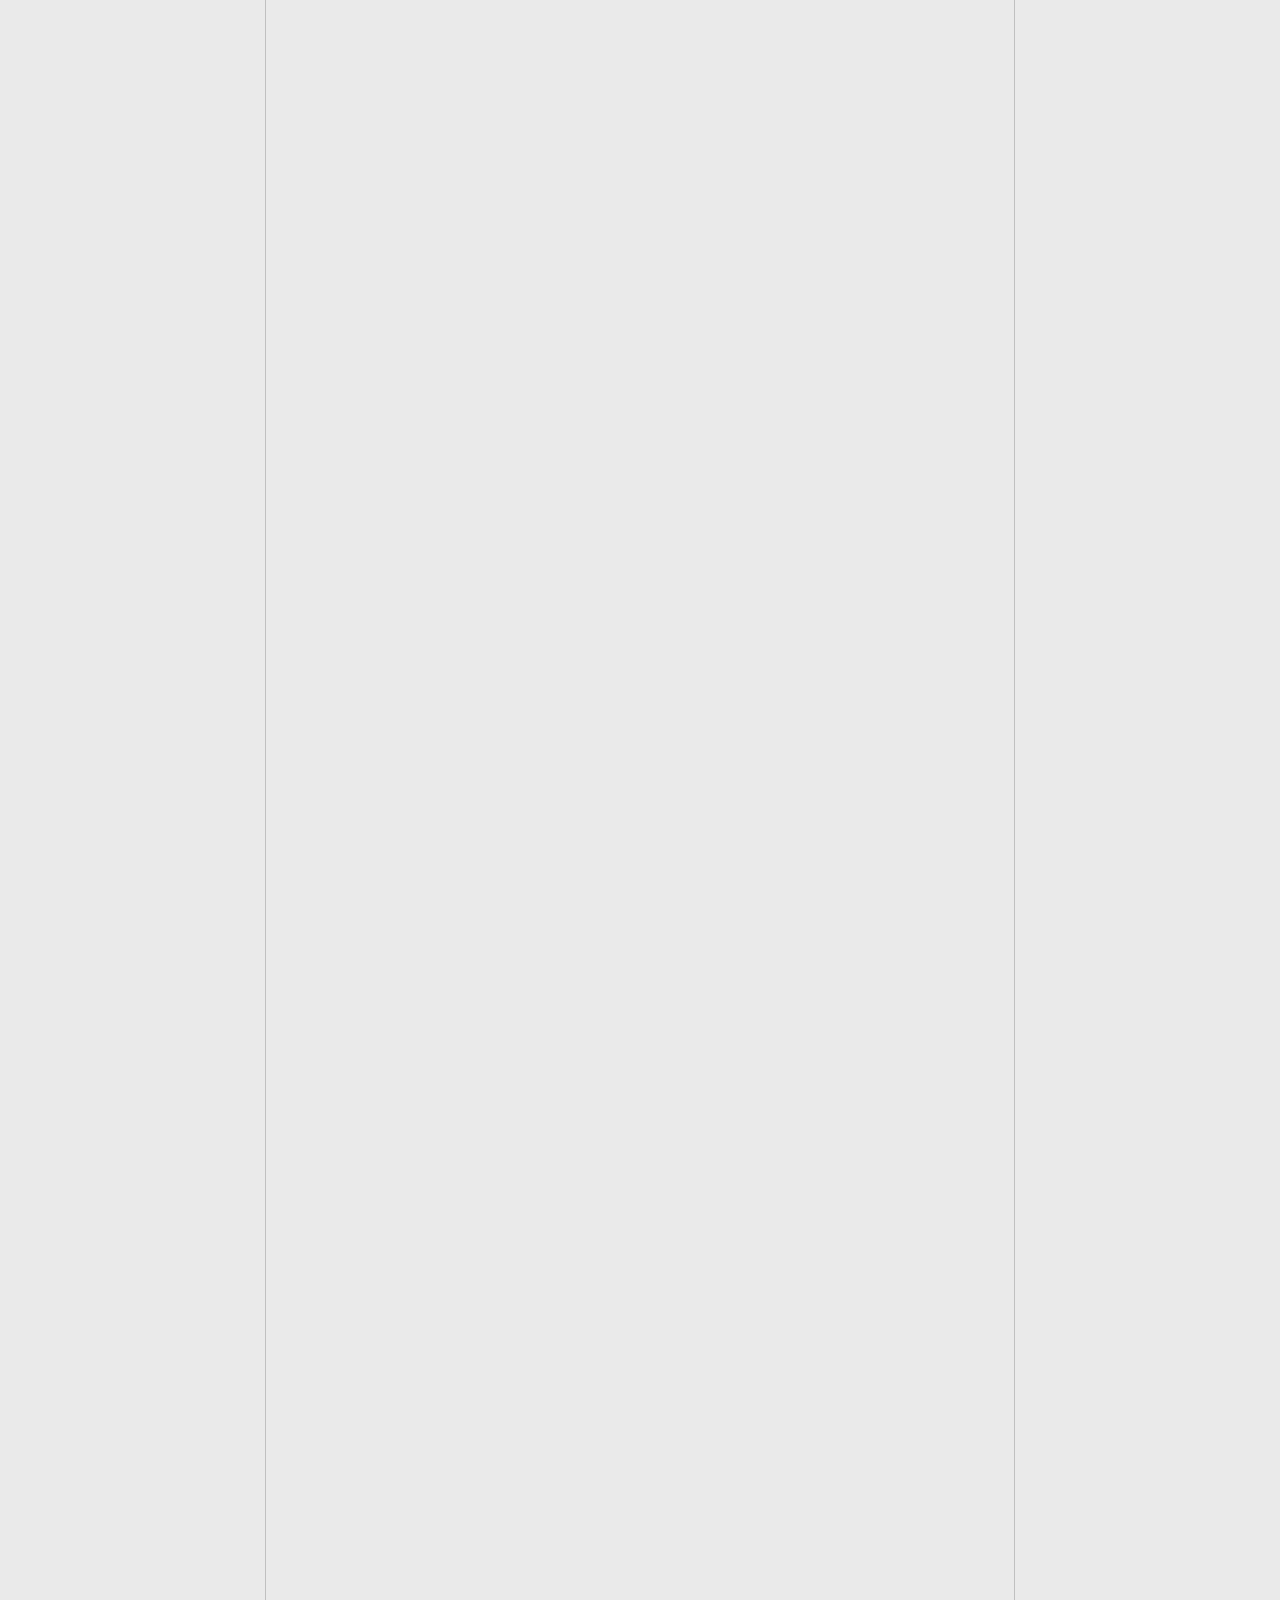
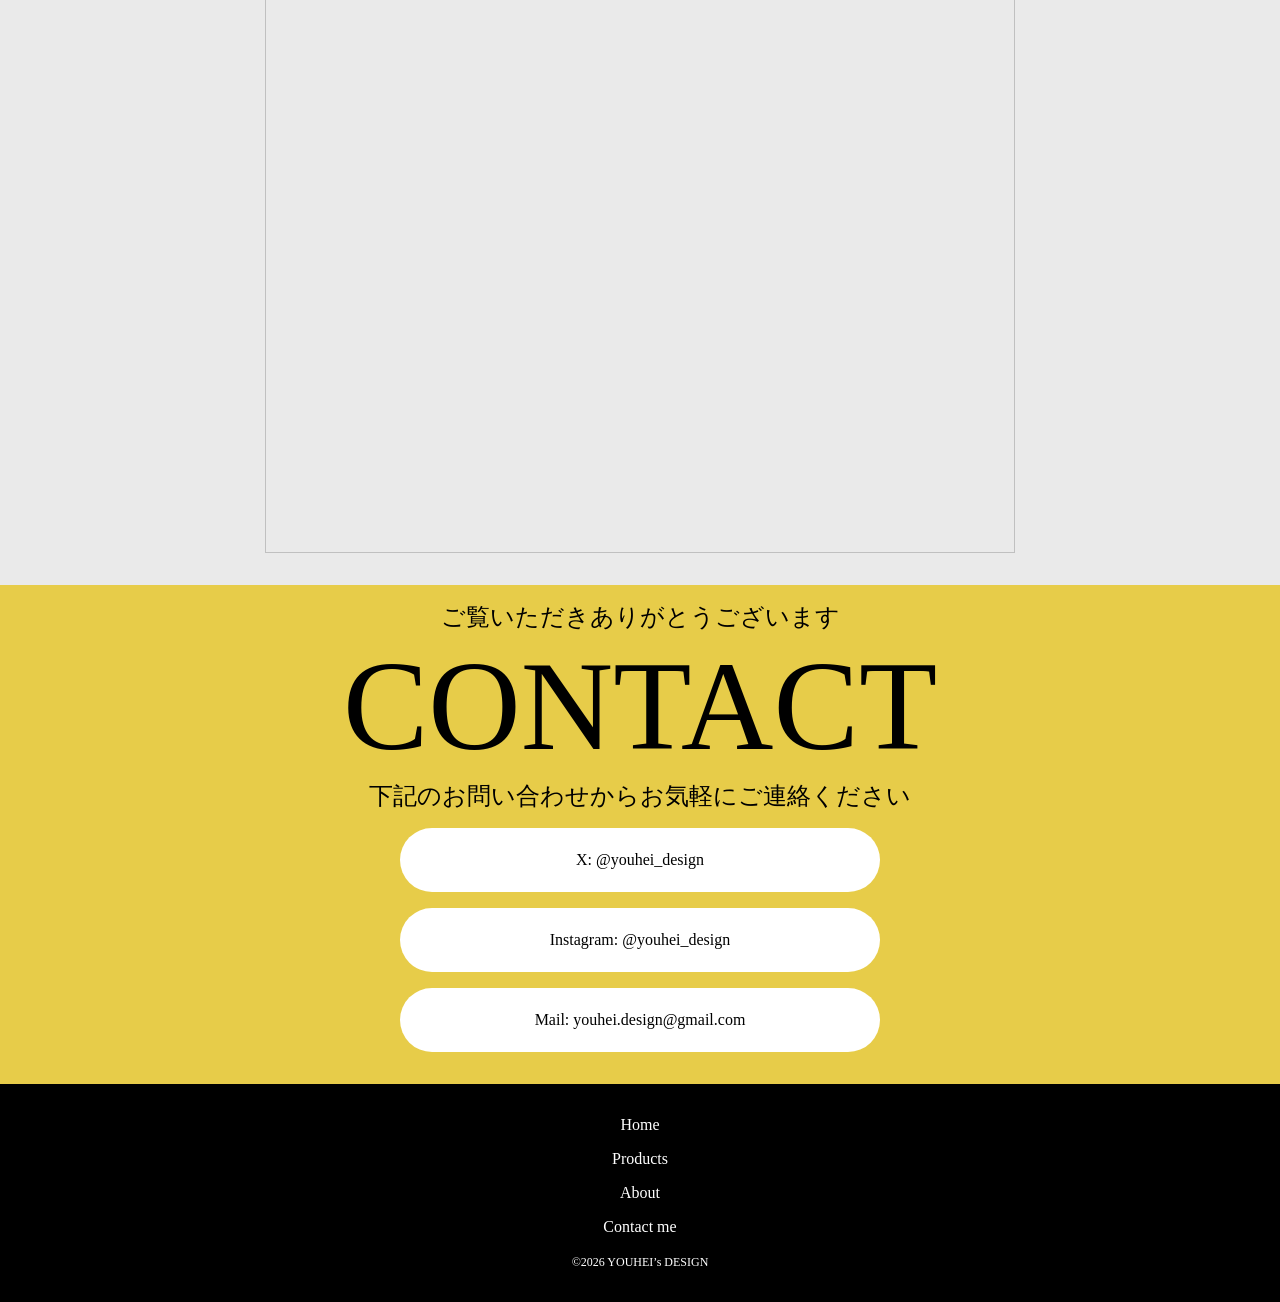
==== commit bda2ac9f: "Add files via upload" ====
--- a/bicycle.html
+++ b/bicycle.html
@@ -17,7 +17,7 @@
     <h3>Portfolio</h3>
     <h3>Bicycle</h3>
     <div class="samune">
-      <img src="Mask group bicycle.png " width="400" height="270">
+      <img src="img/Mask group bicycle.png" width="400" height="270">
     </div>
     <div class="date">
       <p>2025年12月作成</p>
@@ -30,10 +30,10 @@
   </section>
   <section class="design">
     <div class="designpc">
-      <img src="Profile - PC.png" width="1280" height="1546">
+      <img src="img/Profile - PC.png" width="1280" height="1546">
     </div>
     <div class="designsp">
-      <img src="Profile - SP.png" width="750" height="4812">
+      <img src="img/Profile - SP.png" width="750" height="4812">
     </div>
   </section>
   <section class="contact">
--- a/common.css
+++ b/common.css
@@ -1,6 +1,5 @@
-
 @charset "utf-8";
 
 h2 {
   font-size: 24px;
-}
+}
--- a/style.css
+++ b/style.css
@@ -13,7 +13,7 @@
   padding: 16px;
   height: 640px;
   color: #fff;
-  background: url(22475643_l.jpg);
+  background: url(img/22475643_l.jpg);
   display: flex;
   flex-direction: column;
   justify-content: space-between;
